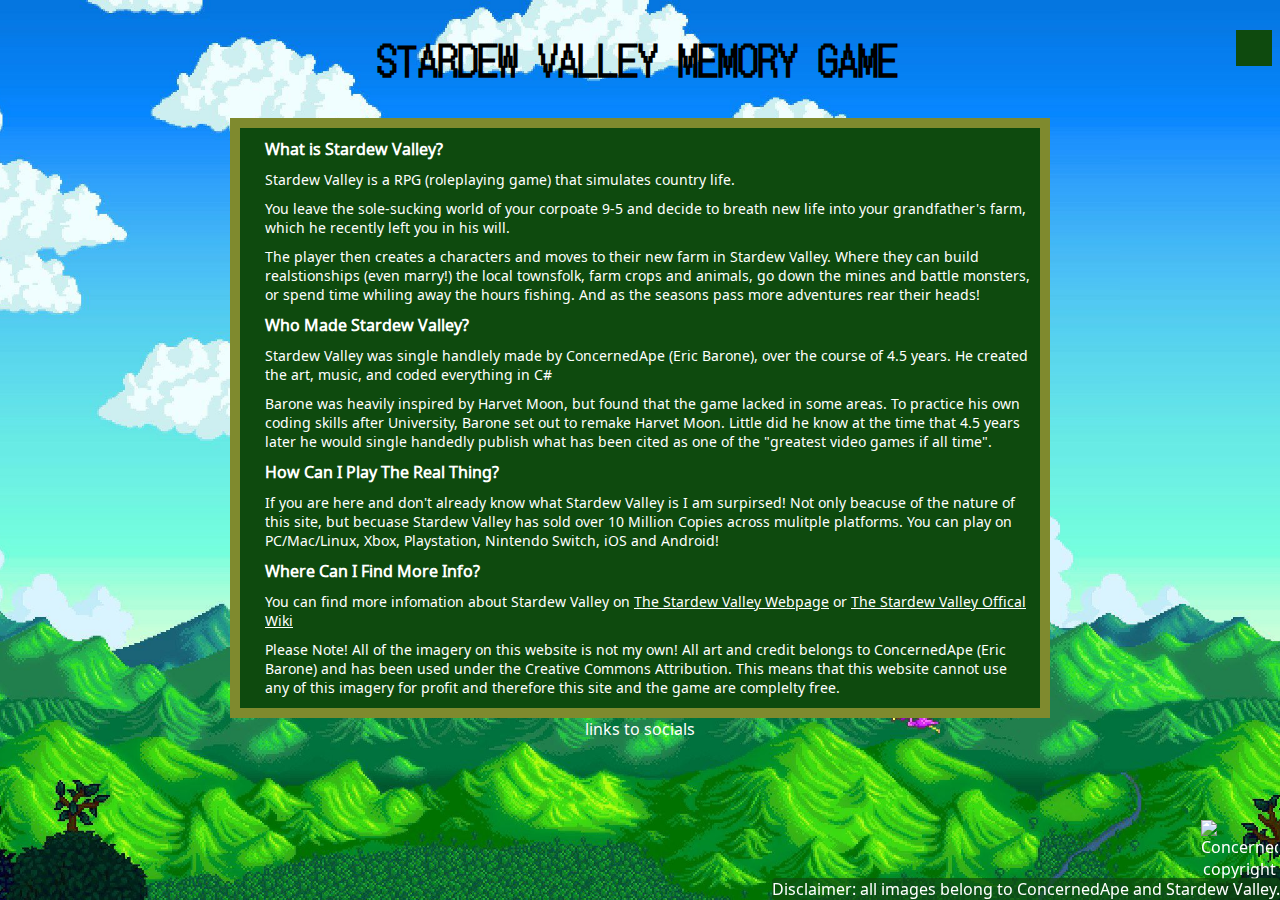
==== about.html @ 9a5f5c53 "docs: add wireframes to README.md and description" ====
<!DOCTYPE html>
<html lang="en">
<head>
    <meta charset="UTF-8">
    <meta http-equiv="X-UA-Compatible" content="IE=edge">
    <meta name="viewport" content="width=device-width, initial-scale=1.0">
    <title>STARDEW VALLEY MEMORY CARD GAME</title>
    <link rel="stylesheet" href="assets/css/style.css">
    <script src="/assets/javascript/script.js"></script>

</head>


<body>
    <div class="dropdown">
        <button class="dropbutton"><i class="fa-solid fa-bars"></i></button>
        <div class="drop-content">
            <a href="index.html">Home</a>
            <a href="about.html">What is Stardew Valley?</a>
            <a href="#.html">How to play???</a>
        </div>
    </div>
    <h1>STARDEW VALLEY MEMORY GAME</h1>
    <div id="about-board">
      <h3>What is Stardew Valley?</h3>
      <p>Stardew Valley is a RPG (roleplaying game) that simulates country life.</p>
      <p>You leave the sole-sucking world of your corpoate 9-5 and decide to breath new life into your grandfather's farm, which he recently left you in his will.</p>
      <p>The player then creates a characters and moves to their new farm in Stardew Valley. Where they can build realstionships (even marry!) the local townsfolk, farm crops and animals, go down the mines and battle monsters, or spend time whiling away the hours fishing. And as the seasons pass more adventures rear their heads!</p>
      
      <h3>Who Made Stardew Valley?</h3>
      <p>Stardew Valley was single handlely made by ConcernedApe (Eric Barone), over the course of 4.5 years. He created the art, music, and coded everything in C#</p>
      <p>Barone was heavily inspired by Harvet Moon, but found that the game lacked in some areas. To practice his own coding skills after University, Barone set out to remake Harvet Moon. Little did he know at the time that 4.5 years later he would single handedly publish what has been cited as one of the "greatest video games if all time".</p>

      <h3>How Can I Play The Real Thing?</h3>
      <p>If you are here and don't already know what Stardew Valley is I am surpirsed! Not only beacuse of the nature of this site, but becuase Stardew Valley has sold over 10 Million Copies across mulitple platforms. You can play on PC/Mac/Linux, Xbox, Playstation, Nintendo Switch, iOS and Android!</p>

      <h3>Where Can I Find More Info?</h3>
      <p>You can find more infomation about Stardew Valley on <a href="https://www.stardewvalley.net">The Stardew Valley Webpage</a> or <a href="https://stardewvalleywiki.com/Stardew_Valley_Wiki">The Stardew Valley Offical Wiki</a></p>
      <p>Please Note! All of the imagery on this website is not my own! All art and credit belongs to ConcernedApe (Eric Barone) and has been used under the Creative Commons Attribution. This means that this website cannot use any of this imagery for profit and therefore this site and the game are complelty free.</p>
      
    </div>
    <div>links to socials</div>
</body>


<footer>
    <img id="copyrightimg" src="/assets/images/developed_by_copyright.gif" alt="ConcernedApe copyright">
    <div id="disclaimer">Disclaimer: all images belong to ConcernedApe and Stardew Valley.</div>
</footer>
<!---Font Awesome Script-->
<script src="https://kit.fontawesome.com/9096438b6b.js" crossorigin="anonymous"></script>
</html>
---- assets/css/style.css ----
/* Universal Styling */
@import url('https://fonts.googleapis.com/css2?family=DotGothic16&family=Noto+Sans+Syloti+Nagri&family=VT323&display=swap');

body {
    background: url(/assets/images/stardew-bg.jpg);
    font-family: 'Noto Sans Syloti Nagri', sans-serif;
    color: #fff;
    text-align: center;
    background-attachment: fixed;
    background-size: cover;
    background-repeat: no-repeat;
    background-position: center center;
}

h1 {
    margin: 30px;
    font-family: 'DotGothic16', sans-serif;
    color: #000;
    align-items: center center;
    font-size: 40px;
}

#social {
    display: inline-flex;
    align-items: center;
    padding: 8px;
    border-radius: 8px;
    background-color: #0E4A0E;
}

#disclaimer {
    position: fixed;
    bottom: 0;
    right: 0;
    background-color: #0e4a0eb6;
    border-radius: 4px;
}

#copyrightimg{
    width: 77px;
    position: fixed;
    bottom: 20px;
    right: 2px;
}

/* Drop Button Styling */ 
.dropbutton {
    background-color: #0E4A0E;
    color: #fff;
    border: none;
    padding: 18px;
    font-size: 18px;
}

.dropdown {
    position: relative;
    display: block;
    float: right;
}

.drop-content {
    display: none;
    position: absolute;
    right: 0;
    background-color: #7F8A2E;
    box-shadow: 0px 8px 16px 0px rgba(0,0,0,0.2);
}

.drop-content a {
    color: #fff;
    padding: 12px 16px;
    text-decoration: none;
    display: block;
    width: 150px;
}

.drop-content a:hover {
    background-color: #508a50;
}
.dropdown:hover .drop-content {
    display: block;
}
.dropdown:hover .dropbutton {
    background-color: #508a50;
}

/* Home Page Styling */
#home-board {
    height: 575px;
    width: 500px;
    margin: 0 auto;
    display: flex;
    background-color: #0E4A0E;
    border: 10px solid #7F8A2E;
    color: #fff;
    flex-direction: column;
    padding-top: 20px;
}

#home-board a {
    background-color: pink;
    display: block;
    padding: 8px;
    border-radius: 8px;
    margin: 2.5rem 8em 2.5rem 8rem;
}

#home-board #play a {
    background-color: green;
    display: block;
    padding: 8px;
    border-radius: 8px;
    margin: 5.5rem 8em 2.5rem 8rem;
}

/* About Stardew Styling*/
#about-board {
    height: 580px;
    width: 800px;
    margin: 0 auto;
    flex-wrap: wrap;
    background-color: #0E4A0E;
    border: 10px solid #7F8A2E;
    color: #fff;
}

#about-board p{
    margin: 10px 10px 10px 25px;
    text-align: left;
    font-size: 14px;
}

#about-board a{
    color: #fff;
    font-size: 14px;
}

#about-board h3{
    font-family: 'Noto Sans Syloti Nagri', sans-serif;
    font-size: 16px;
    font-weight: 700;
    margin: 10px 10px 10px 25px;
    text-align: left;
}

/* Iridium Page Styling */
#iridiumboard {
    height: 575px;
    width: 500px;
    margin: 0 auto;
    display: flex;
    flex-wrap: wrap;
    background-color: #0E4A0E;
    border: 10px solid #7F8A2E;
}

#errors, #matches, #points {
    background-color: #0E4A0E;
    display: inline-block;
    padding: 8px;
    border-radius: 8px;
    margin-left: 25%;
    margin: 2.5rem 8em 2.5rem 8rem;
}

.iridiumcard {
    height: 128px;
    width: 90px;
    margin: 5px;
    border-radius: 8px;
    cursor: pointer
}

/* Gold Page Styling */
#goldboard {
    height: 590gitpx;
    width: 435px;
    margin: 0 auto;
    display: flex;
    flex-wrap: wrap;
    background-color: #0E4A0E;
    border: 10px solid #7F8A2E;
}

.goldcard {
    height: 135px;
    margin: 6px;
    border-radius: 8px;
    cursor: pointer
}

/* Silver Page Styling */
#silverboard {
    height: 420px;
    width: 606px;
    margin: 0 auto;
    display: flex;
    flex-wrap: wrap;
    background-color: #0E4A0E;
    border: 10px solid #7F8A2E;
}

.silvercard {
    height: 195px;
    margin: 6px;
    border-radius: 8px;
    cursor: pointer
}
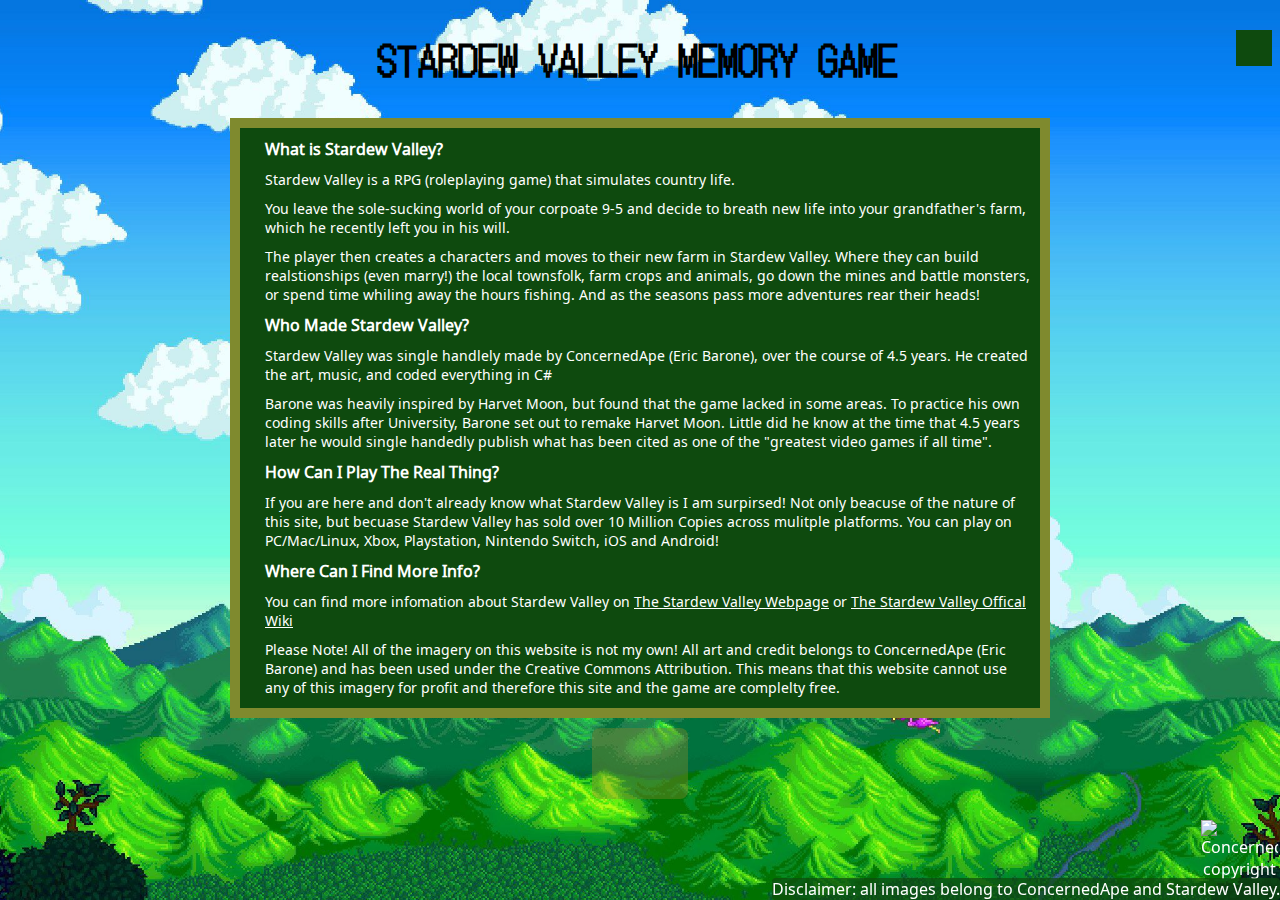
==== commit a2ddd952: "docs: add links to social-buttons div and style" ====
--- a/about.html
+++ b/about.html
@@ -39,7 +39,10 @@
       <p>Please Note! All of the imagery on this website is not my own! All art and credit belongs to ConcernedApe (Eric Barone) and has been used under the Creative Commons Attribution. This means that this website cannot use any of this imagery for profit and therefore this site and the game are complelty free.</p>
       
     </div>
-    <div>links to socials</div>
+    <div id ="social-buttons">
+        <a href="https://github.com/Pur3-MAlice" alt="Link to new tab: Alice Ford's Git Hub" target="_blank"><i class="fa-brands fa-github"></i></a>
+        <a href="https://codepen.io/Pure_MAlice" alt="Link to new tab: Alice Ford's Code Pen" target="_blank"><i class="fa-brands fa-codepen"></i></a>
+    </div>
 </body>
 
 
--- a/assets/css/style.css
+++ b/assets/css/style.css
@@ -20,12 +20,27 @@
     font-size: 40px;
 }
 
-#social {
+#social-buttons {
     display: inline-flex;
     align-items: center;
     padding: 8px;
     border-radius: 8px;
-    background-color: #0E4A0E;
+    background-color: #7f8a2e6b;
+    font-size: 40px;
+    margin: 10px;
+}
+
+#social-buttons i{
+    margin: 20px;
+}    
+
+#social-buttons i:hover{
+    color: #000;
+    cursor: pointer;
+}   
+
+#social-buttons a:visited {
+    color: #fff;
 }
 
 #disclaimer {
@@ -173,8 +188,8 @@
 
 /* Gold Page Styling */
 #goldboard {
-    height: 590gitpx;
-    width: 435px;
+    height: 500px;
+    width: 355px;
     margin: 0 auto;
     display: flex;
     flex-wrap: wrap;
@@ -183,8 +198,8 @@
 }
 
 .goldcard {
-    height: 135px;
-    margin: 6px;
+    height: 110px;
+    margin: 5px;
     border-radius: 8px;
     cursor: pointer
 }
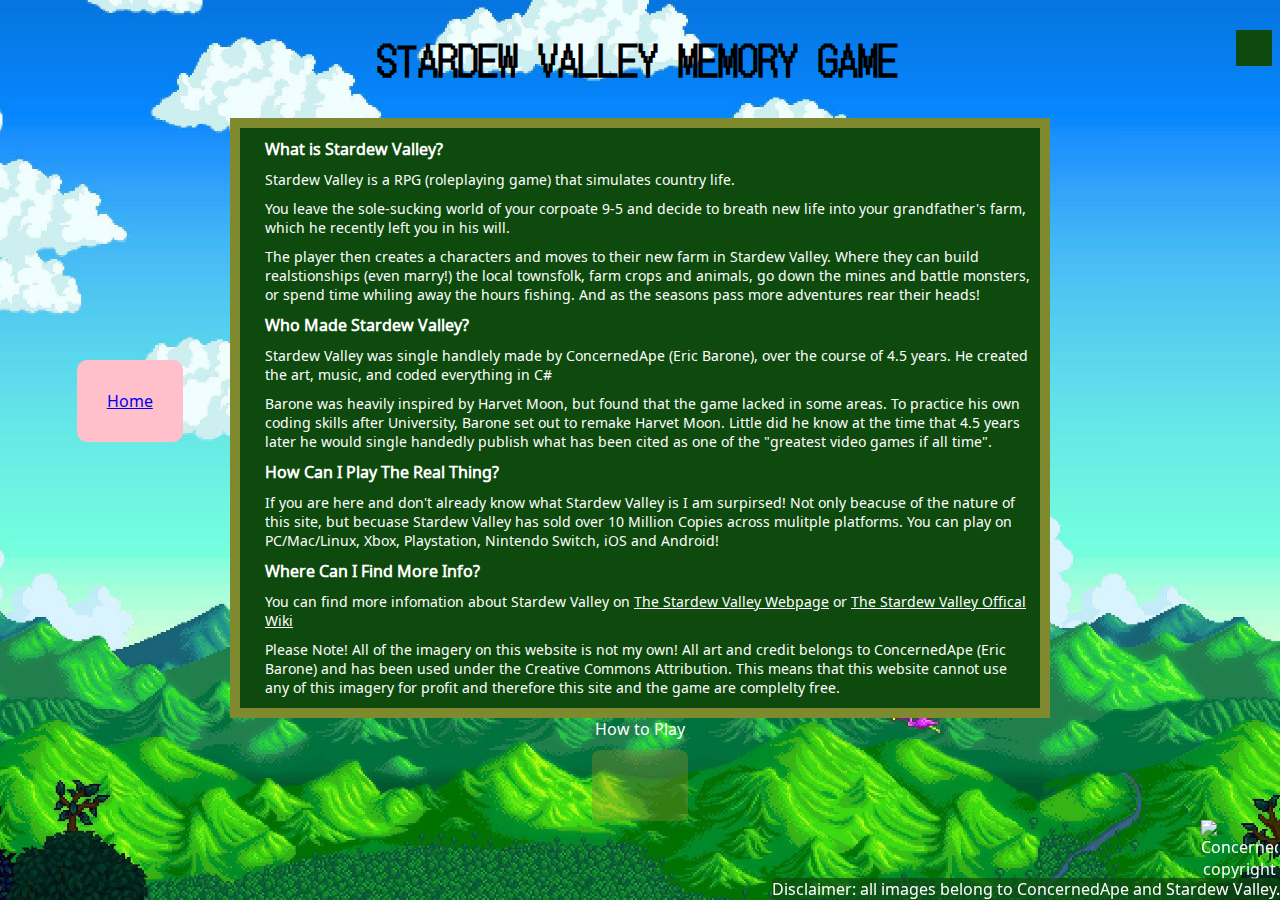
==== commit 327985aa: "feat: add new homebutton to each page fixed on the left of the board" ====
--- a/about.html
+++ b/about.html
@@ -21,7 +21,8 @@
         </div>
     </div>
     <h1>STARDEW VALLEY MEMORY GAME</h1>
-    <div id="about-board">
+    <div id="homebutton"><a href="index.html">Home</a></div>
+    <div id="about-board">  
       <h3>What is Stardew Valley?</h3>
       <p>Stardew Valley is a RPG (roleplaying game) that simulates country life.</p>
       <p>You leave the sole-sucking world of your corpoate 9-5 and decide to breath new life into your grandfather's farm, which he recently left you in his will.</p>
@@ -37,8 +38,10 @@
       <h3>Where Can I Find More Info?</h3>
       <p>You can find more infomation about Stardew Valley on <a href="https://www.stardewvalley.net">The Stardew Valley Webpage</a> or <a href="https://stardewvalleywiki.com/Stardew_Valley_Wiki">The Stardew Valley Offical Wiki</a></p>
       <p>Please Note! All of the imagery on this website is not my own! All art and credit belongs to ConcernedApe (Eric Barone) and has been used under the Creative Commons Attribution. This means that this website cannot use any of this imagery for profit and therefore this site and the game are complelty free.</p>
-      
     </div>
+
+    <div>How to Play</div>
+
     <div id ="social-buttons">
         <a href="https://github.com/Pur3-MAlice" alt="Link to new tab: Alice Ford's Git Hub" target="_blank"><i class="fa-brands fa-github"></i></a>
         <a href="https://codepen.io/Pure_MAlice" alt="Link to new tab: Alice Ford's Code Pen" target="_blank"><i class="fa-brands fa-codepen"></i></a>
--- a/assets/css/style.css
+++ b/assets/css/style.css
@@ -58,6 +58,16 @@
     right: 2px;
 }
 
+#homebutton {
+    color: #fff;
+    position: fixed;
+    left: 6%;
+    top: 40%;
+    background: PINK;
+    padding: 30px;
+    border-radius: 10px;
+}
+
 /* Drop Button Styling */ 
 .dropbutton {
     background-color: #0E4A0E;
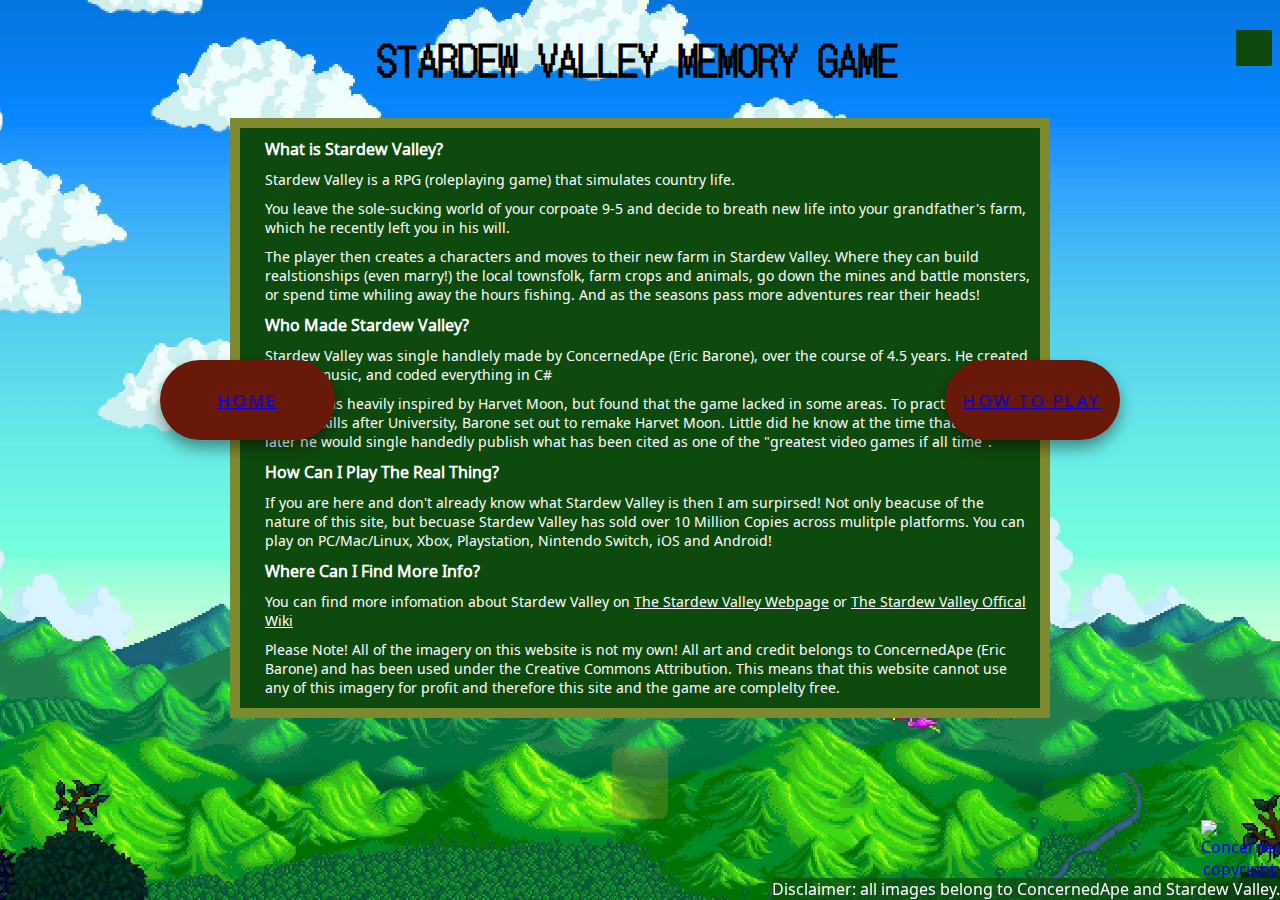
==== commit 17fd0f77: "docs: add html comments and tidy up coding for best practices and future user/understanding" ====
--- a/about.html
+++ b/about.html
@@ -6,23 +6,27 @@
     <meta name="viewport" content="width=device-width, initial-scale=1.0">
     <title>STARDEW VALLEY MEMORY CARD GAME</title>
     <link rel="stylesheet" href="assets/css/style.css">
-    <script src="/assets/javascript/script.js"></script>
-
 </head>
 
-
 <body>
-    <div class="dropdown">
+    <div class="dropdown"><!--Dropdown Nav Menu code inspired by Stack Overflow (referenced in README.md)-->
         <button class="dropbutton"><i class="fa-solid fa-bars"></i></button>
         <div class="drop-content">
             <a href="index.html">Home</a>
             <a href="about.html">What is Stardew Valley?</a>
-            <a href="#.html">How to play???</a>
+            <a href="how-to.html">How to Play</a>
         </div>
     </div>
+
     <h1>STARDEW VALLEY MEMORY GAME</h1>
-    <div id="homebutton"><a href="index.html">Home</a></div>
-    <div id="about-board">  
+
+    <div class="leftbutton"> <!--Nav Buttons-->
+        <button class="button">
+          <a href="index.html">Home</a>
+        </button>
+    </div>
+
+    <div id="about-board"> <!--FAQs on Stardew Valley to give user infomation about the theme's inspiration-->
       <h3>What is Stardew Valley?</h3>
       <p>Stardew Valley is a RPG (roleplaying game) that simulates country life.</p>
       <p>You leave the sole-sucking world of your corpoate 9-5 and decide to breath new life into your grandfather's farm, which he recently left you in his will.</p>
@@ -33,26 +37,33 @@
       <p>Barone was heavily inspired by Harvet Moon, but found that the game lacked in some areas. To practice his own coding skills after University, Barone set out to remake Harvet Moon. Little did he know at the time that 4.5 years later he would single handedly publish what has been cited as one of the "greatest video games if all time".</p>
 
       <h3>How Can I Play The Real Thing?</h3>
-      <p>If you are here and don't already know what Stardew Valley is I am surpirsed! Not only beacuse of the nature of this site, but becuase Stardew Valley has sold over 10 Million Copies across mulitple platforms. You can play on PC/Mac/Linux, Xbox, Playstation, Nintendo Switch, iOS and Android!</p>
+      <p>If you are here and don't already know what Stardew Valley is then I am surpirsed! Not only beacuse of the nature of this site, but becuase Stardew Valley has sold over 10 Million Copies across mulitple platforms. You can play on PC/Mac/Linux, Xbox, Playstation, Nintendo Switch, iOS and Android!</p>
 
       <h3>Where Can I Find More Info?</h3>
-      <p>You can find more infomation about Stardew Valley on <a href="https://www.stardewvalley.net">The Stardew Valley Webpage</a> or <a href="https://stardewvalleywiki.com/Stardew_Valley_Wiki">The Stardew Valley Offical Wiki</a></p>
+      <p>You can find more infomation about Stardew Valley on <a href="https://www.stardewvalley.net" alt="The offical site of the Stardew Valley game. link open in new tab" target="_blank">The Stardew Valley Webpage</a> or <a href="https://stardewvalleywiki.com/Stardew_Valley_Wiki" alt="The offical site of the Stardew Valley Wiki. link open in new tab" target="_blank">The Stardew Valley Offical Wiki</a></p>
       <p>Please Note! All of the imagery on this website is not my own! All art and credit belongs to ConcernedApe (Eric Barone) and has been used under the Creative Commons Attribution. This means that this website cannot use any of this imagery for profit and therefore this site and the game are complelty free.</p>
     </div>
 
-    <div>How to Play</div>
+    <div class="rightbutton"> <!--Nav Buttons-->
+        <button class="button">
+          <a href="how-to.html">How to Play</a>
+        </button>
+    </div>
 
-    <div id ="social-buttons">
+    <div id ="social-buttons-text">
+    <!--Links to Social Buttons-->
         <a href="https://github.com/Pur3-MAlice" alt="Link to new tab: Alice Ford's Git Hub" target="_blank"><i class="fa-brands fa-github"></i></a>
         <a href="https://codepen.io/Pure_MAlice" alt="Link to new tab: Alice Ford's Code Pen" target="_blank"><i class="fa-brands fa-codepen"></i></a>
     </div>
 </body>
 
-
 <footer>
-    <img id="copyrightimg" src="/assets/images/developed_by_copyright.gif" alt="ConcernedApe copyright">
+<!--Copyright Disclaimer-->
+    <a href="https://www.stardewvalley.net/author/concernedape/" alt="Link out to Developer Blog of ConcernedApe. link open in new tab" target="_blank"><img id="copyrightimg" src="/assets/images/developed_by_copyright.gif" alt="ConcernedApe copyright"></a>
     <div id="disclaimer">Disclaimer: all images belong to ConcernedApe and Stardew Valley.</div>
 </footer>
+<!---JavaScript-->
+<script src="/assets/javascript/script.js"></script>
 <!---Font Awesome Script-->
 <script src="https://kit.fontawesome.com/9096438b6b.js" crossorigin="anonymous"></script>
 </html>--- a/assets/css/style.css
+++ b/assets/css/style.css
@@ -1,6 +1,5 @@
-/* Universal Styling */
+/* Universal Styling & Styling that Occurs on all pages*/
 @import url('https://fonts.googleapis.com/css2?family=DotGothic16&family=Noto+Sans+Syloti+Nagri&family=VT323&display=swap');
-
 body {
     background: url(/assets/images/stardew-bg.jpg);
     font-family: 'Noto Sans Syloti Nagri', sans-serif;
@@ -16,31 +15,7 @@
     margin: 30px;
     font-family: 'DotGothic16', sans-serif;
     color: #000;
-    align-items: center center;
     font-size: 40px;
-}
-
-#social-buttons {
-    display: inline-flex;
-    align-items: center;
-    padding: 8px;
-    border-radius: 8px;
-    background-color: #7f8a2e6b;
-    font-size: 40px;
-    margin: 10px;
-}
-
-#social-buttons i{
-    margin: 20px;
-}    
-
-#social-buttons i:hover{
-    color: #000;
-    cursor: pointer;
-}   
-
-#social-buttons a:visited {
-    color: #fff;
 }
 
 #disclaimer {
@@ -58,17 +33,17 @@
     right: 2px;
 }
 
-#homebutton {
-    color: #fff;
-    position: fixed;
-    left: 6%;
-    top: 40%;
-    background: PINK;
-    padding: 30px;
-    border-radius: 10px;
-}
-
-/* Drop Button Styling */ 
+#highscore {
+    background-color: black;
+    font-family: 'DotGothic16', sans-serif;
+    letter-spacing: 4px;
+    font-size: 16px;
+    margin: 0 auto;
+    width: 535px;
+    text-align: center;
+}
+
+/* Drop Button Styling some below taken from Stack Overflow (Referenced in README.md) */ 
 .dropbutton {
     background-color: #0E4A0E;
     color: #fff;
@@ -109,9 +84,77 @@
     background-color: #508a50;
 }
 
+/* Buttons some of the styling below inspired by a Codepen (referenced in README.md)*/
+#social-buttons, #social-buttons-text {
+    display: inline-flex;
+    align-items: center;
+    padding: 8px;
+    border-radius: 8px;
+    background-color: #7f8a2e6b;
+    font-size: 40px;
+    margin: 0px 0px 0px 30px;
+}
+
+#social-buttons i:hover{
+    color: #000;
+    cursor: pointer;
+}   
+
+#social-buttons-text i:hover{
+    color: #000;
+    cursor: pointer;
+}  
+
+#social-buttons i{
+    margin: 10px;
+}   
+
+#social-buttons-text i{
+    margin: 10px;
+}  
+
+a:visited {
+    color: #fff;
+}
+
+#social-buttons-text {
+    margin: 30px;
+}
+
+.button {
+    width: 175px;
+    height: 80px;
+    font-size: 17px;
+    text-transform: uppercase;
+    font-family: 'Noto Sans Syloti Nagri', sans-serif;
+    background-color: #68190a;
+    letter-spacing: 2.5px;
+    border: 0px;
+    border-radius: 45px;
+    box-shadow: 0px 8px 15px rgba(0, 0, 0, 0.4);
+    cursor: pointer;
+}
+  
+.button:hover {
+    background-color: #8c1c04;
+    box-shadow: 0px 15px 20px rgba(140, 28, 4, 0.8);
+}
+
+.leftbutton {
+    position: fixed;
+    left: 12.5%;
+    top: 40%;
+}
+
+.rightbutton {
+    position: fixed;
+    right: 12.5%;
+    top: 40%;
+}
+
 /* Home Page Styling */
 #home-board {
-    height: 575px;
+    height: 525px;
     width: 500px;
     margin: 0 auto;
     display: flex;
@@ -122,23 +165,59 @@
     padding-top: 20px;
 }
 
-#home-board a {
-    background-color: pink;
-    display: block;
+#play {
+    background-color: #3A7DA8;
+    color: #3A7DA8;
     padding: 8px;
     border-radius: 8px;
-    margin: 2.5rem 8em 2.5rem 8rem;
-}
-
-#home-board #play a {
-    background-color: green;
-    display: block;
+    margin: 5.5rem 8em 2.5rem 8rem;
+    font: 20px;
+}
+
+#play a {
+    color: #fff;
+    margin-left: 38.5%;
+    text-decoration: none;
+}
+
+input {
+    visibility:hidden;
+}
+
+label {
+    cursor: pointer;
+    background: #8c1c04;
+    border-radius: 8px;
+    font-size: 17px;
     padding: 8px;
-    border-radius: 8px;
-    margin: 5.5rem 8em 2.5rem 8rem;
-}
-
-/* About Stardew Styling*/
+    margin: 30px 25% 0px 25%;
+}
+
+input:checked + label {
+    background: #68190a;
+}
+
+#levelchoice {
+    background-color: black;
+    font-family: 'DotGothic16', sans-serif;
+    letter-spacing: 4px;
+    font-size: 32px;
+    margin: 0 auto;
+    margin-bottom: 10px;
+    width: 520px;
+    text-align: center;
+}
+
+#score-board {
+    width: 25%;
+    margin: 0 auto;
+    background-color: #68190a;
+    border: 10px solid #8c1c04;
+    color: #fff;
+    position: absolute;
+}
+
+/* About Stardew Styling */
 #about-board {
     height: 580px;
     width: 800px;
@@ -149,18 +228,18 @@
     color: #fff;
 }
 
-#about-board p{
+#about-board p {
     margin: 10px 10px 10px 25px;
     text-align: left;
     font-size: 14px;
 }
 
-#about-board a{
+#about-board a {
     color: #fff;
     font-size: 14px;
 }
 
-#about-board h3{
+#about-board > h3 { 
     font-family: 'Noto Sans Syloti Nagri', sans-serif;
     font-size: 16px;
     font-weight: 700;
@@ -168,24 +247,42 @@
     text-align: left;
 }
 
+/* How to & About Stardew Styling */
+#howto-board {
+    height: 580px;
+    width: 800px;
+    margin: 0 auto;
+    flex-wrap: wrap;
+    background-color: #0E4A0E;
+    border: 10px solid #7F8A2E;
+    color: #fff;
+    font-family: 'Noto Sans Syloti Nagri', sans-serif;
+    text-align: left;
+    font-size: 22px;
+}
+
+#howto-board li {
+    padding: 10px 12px 10px 12px;
+}
+
+#howto-board > h3 {
+    font-family: 'Noto Sans Syloti Nagri', sans-serif;
+    font-size: 24px;
+    font-weight: 700;
+    margin: 10px 10px 10px 25px;
+    text-align: center;
+    color: #fff;
+}
+
 /* Iridium Page Styling */
 #iridiumboard {
-    height: 575px;
+    height: 555px;
     width: 500px;
     margin: 0 auto;
     display: flex;
     flex-wrap: wrap;
     background-color: #0E4A0E;
     border: 10px solid #7F8A2E;
-}
-
-#errors, #matches, #points {
-    background-color: #0E4A0E;
-    display: inline-block;
-    padding: 8px;
-    border-radius: 8px;
-    margin-left: 25%;
-    margin: 2.5rem 8em 2.5rem 8rem;
 }
 
 .iridiumcard {
@@ -230,4 +327,12 @@
     margin: 6px;
     border-radius: 8px;
     cursor: pointer
+}
+
+#errors, #matches, #points {
+    background-color: #0E4A0E;
+    display: inline-block;
+    padding: 8px;
+    border-radius: 8px;
+    margin: 2.5rem 7em 11.5px 7rem;;
 }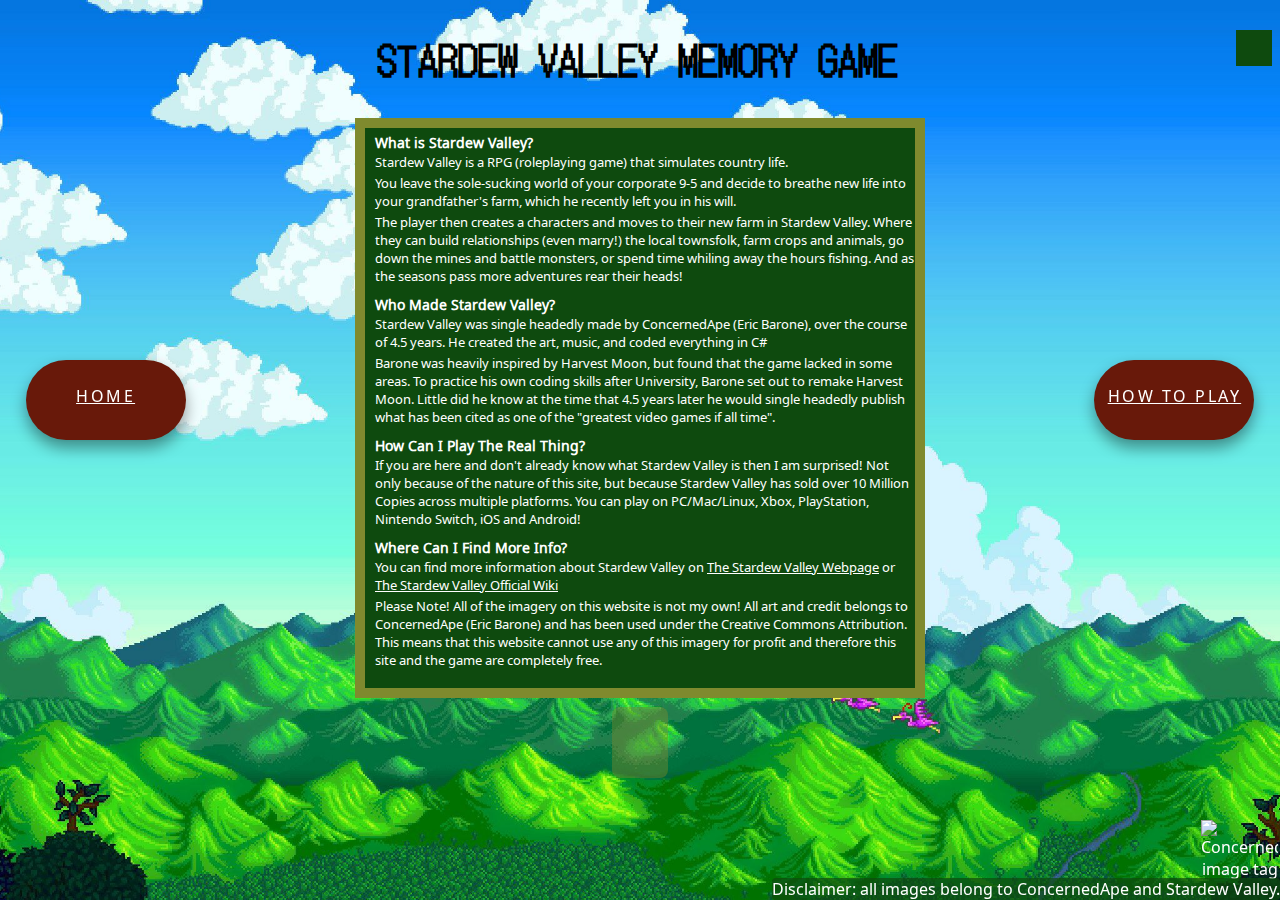
==== commit 3d00f536: "docs: add media Qs" ====
--- a/about.html
+++ b/about.html
@@ -20,50 +20,48 @@
 
     <h1>STARDEW VALLEY MEMORY GAME</h1>
 
-    <div class="leftbutton"> <!--Nav Buttons-->
-        <button class="button">
-          <a href="index.html">Home</a>
-        </button>
+    <div id="about-board"> <!--FAQs on Stardew Valley to give user infomation about the theme's inspiration-->
+        <h3>What is Stardew Valley?</h3>
+        <p>Stardew Valley is a RPG (roleplaying game) that simulates country life.</p>
+        <p>You leave the sole-sucking world of your corporate 9-5 and decide to breathe new life into your grandfather's farm, which he recently left you in his will.</p>
+        <p>The player then creates a characters and moves to their new farm in Stardew Valley. Where they can build relationships (even marry!) the local townsfolk, farm crops and animals, go down the mines and battle monsters, or spend time whiling away the hours fishing. And as the seasons pass more adventures rear their heads!</p>
+        
+        <h3>Who Made Stardew Valley?</h3>
+        <p>Stardew Valley was single headedly made by ConcernedApe (Eric Barone), over the course of 4.5 years. He created the art, music, and coded everything in C#</p>
+        <p>Barone was heavily inspired by Harvest Moon, but found that the game lacked in some areas. To practice his own coding skills after University, Barone set out to remake Harvest Moon. Little did he know at the time that 4.5 years later he would single headedly publish what has been cited as one of the "greatest video games if all time".</p>
+  
+        <h3>How Can I Play The Real Thing?</h3>
+        <p>If you are here and don't already know what Stardew Valley is then I am surprised! Not only because of the nature of this site, but because Stardew Valley has sold over 10 Million Copies across multiple platforms. You can play on PC/Mac/Linux, Xbox, PlayStation, Nintendo Switch, iOS and Android!</p>
+  
+        <h3>Where Can I Find More Info?</h3>
+        <p>You can find more information about Stardew Valley on <a href="https://www.stardewvalley.net" target="_blank">The Stardew Valley Webpage</a> or <a href="https://stardewvalleywiki.com/Stardew_Valley_Wiki" target="_blank">The Stardew Valley Official Wiki</a></p>
+        <p>Please Note! All of the imagery on this website is not my own! All art and credit belongs to ConcernedApe (Eric Barone) and has been used under the Creative Commons Attribution. This means that this website cannot use any of this imagery for profit and therefore this site and the game are completely free.</p>  
     </div>
 
-    <div id="about-board"> <!--FAQs on Stardew Valley to give user infomation about the theme's inspiration-->
-      <h3>What is Stardew Valley?</h3>
-      <p>Stardew Valley is a RPG (roleplaying game) that simulates country life.</p>
-      <p>You leave the sole-sucking world of your corpoate 9-5 and decide to breath new life into your grandfather's farm, which he recently left you in his will.</p>
-      <p>The player then creates a characters and moves to their new farm in Stardew Valley. Where they can build realstionships (even marry!) the local townsfolk, farm crops and animals, go down the mines and battle monsters, or spend time whiling away the hours fishing. And as the seasons pass more adventures rear their heads!</p>
-      
-      <h3>Who Made Stardew Valley?</h3>
-      <p>Stardew Valley was single handlely made by ConcernedApe (Eric Barone), over the course of 4.5 years. He created the art, music, and coded everything in C#</p>
-      <p>Barone was heavily inspired by Harvet Moon, but found that the game lacked in some areas. To practice his own coding skills after University, Barone set out to remake Harvet Moon. Little did he know at the time that 4.5 years later he would single handedly publish what has been cited as one of the "greatest video games if all time".</p>
-
-      <h3>How Can I Play The Real Thing?</h3>
-      <p>If you are here and don't already know what Stardew Valley is then I am surpirsed! Not only beacuse of the nature of this site, but becuase Stardew Valley has sold over 10 Million Copies across mulitple platforms. You can play on PC/Mac/Linux, Xbox, Playstation, Nintendo Switch, iOS and Android!</p>
-
-      <h3>Where Can I Find More Info?</h3>
-      <p>You can find more infomation about Stardew Valley on <a href="https://www.stardewvalley.net" alt="The offical site of the Stardew Valley game. link open in new tab" target="_blank">The Stardew Valley Webpage</a> or <a href="https://stardewvalleywiki.com/Stardew_Valley_Wiki" alt="The offical site of the Stardew Valley Wiki. link open in new tab" target="_blank">The Stardew Valley Offical Wiki</a></p>
-      <p>Please Note! All of the imagery on this website is not my own! All art and credit belongs to ConcernedApe (Eric Barone) and has been used under the Creative Commons Attribution. This means that this website cannot use any of this imagery for profit and therefore this site and the game are complelty free.</p>
+    <div class="leftbutton"> <!--Nav Buttons-->
+        <div class="button">
+          <a href="index.html">Home</a>
+        </div>
     </div>
 
     <div class="rightbutton"> <!--Nav Buttons-->
-        <button class="button">
+        <div class="button" id="smallscreen-edits">
           <a href="how-to.html">How to Play</a>
-        </button>
+        </div>
     </div>
 
     <div id ="social-buttons-text">
     <!--Links to Social Buttons-->
-        <a href="https://github.com/Pur3-MAlice" alt="Link to new tab: Alice Ford's Git Hub" target="_blank"><i class="fa-brands fa-github"></i></a>
-        <a href="https://codepen.io/Pure_MAlice" alt="Link to new tab: Alice Ford's Code Pen" target="_blank"><i class="fa-brands fa-codepen"></i></a>
+        <a href="https://github.com/Pur3-MAlice" target="_blank"><i class="fa-brands fa-github"></i></a>
+        <a href="https://codepen.io/Pure_MAlice" target="_blank"><i class="fa-brands fa-codepen"></i></a>
     </div>
-</body>
-
 <footer>
-<!--Copyright Disclaimer-->
-    <a href="https://www.stardewvalley.net/author/concernedape/" alt="Link out to Developer Blog of ConcernedApe. link open in new tab" target="_blank"><img id="copyrightimg" src="/assets/images/developed_by_copyright.gif" alt="ConcernedApe copyright"></a>
+    <!--Copyright Disclaimer-->
+    <a href="https://www.stardewvalley.net/author/concernedape/" target="_blank"><img id="copyrightimg" src="/assets/images/developed_by_copyright.gif" alt="ConcernedApe's image tag"></a>
     <div id="disclaimer">Disclaimer: all images belong to ConcernedApe and Stardew Valley.</div>
 </footer>
 <!---JavaScript-->
-<script src="/assets/javascript/script.js"></script>
 <!---Font Awesome Script-->
 <script src="https://kit.fontawesome.com/9096438b6b.js" crossorigin="anonymous"></script>
+</body>
 </html>--- a/assets/css/style.css
+++ b/assets/css/style.css
@@ -16,6 +16,10 @@
     font-family: 'DotGothic16', sans-serif;
     color: #000;
     font-size: 40px;
+}
+
+a {
+    color: #fff;
 }
 
 #disclaimer {
@@ -134,6 +138,18 @@
     box-shadow: 0px 8px 15px rgba(0, 0, 0, 0.4);
     cursor: pointer;
 }
+
+.button a {
+    border: 30px;
+    display: flex;
+    padding-top: 25px;
+    align-content: center;
+    flex-direction: column-reverse;
+}
+
+#break a {
+    padding-top: 15px;
+}
   
 .button:hover {
     background-color: #8c1c04;
@@ -160,7 +176,6 @@
     display: flex;
     background-color: #0E4A0E;
     border: 10px solid #7F8A2E;
-    color: #fff;
     flex-direction: column;
     padding-top: 20px;
 }
@@ -171,7 +186,6 @@
     padding: 8px;
     border-radius: 8px;
     margin: 5.5rem 8em 2.5rem 8rem;
-    font: 20px;
 }
 
 #play a {
@@ -225,17 +239,11 @@
     flex-wrap: wrap;
     background-color: #0E4A0E;
     border: 10px solid #7F8A2E;
-    color: #fff;
 }
 
 #about-board p {
     margin: 10px 10px 10px 25px;
     text-align: left;
-    font-size: 14px;
-}
-
-#about-board a {
-    color: #fff;
     font-size: 14px;
 }
 
@@ -255,8 +263,6 @@
     flex-wrap: wrap;
     background-color: #0E4A0E;
     border: 10px solid #7F8A2E;
-    color: #fff;
-    font-family: 'Noto Sans Syloti Nagri', sans-serif;
     text-align: left;
     font-size: 22px;
 }
@@ -266,12 +272,10 @@
 }
 
 #howto-board > h3 {
-    font-family: 'Noto Sans Syloti Nagri', sans-serif;
     font-size: 24px;
     font-weight: 700;
     margin: 10px 10px 10px 25px;
     text-align: center;
-    color: #fff;
 }
 
 /* Iridium Page Styling */
@@ -295,8 +299,8 @@
 
 /* Gold Page Styling */
 #goldboard {
-    height: 500px;
-    width: 355px;
+    height: 465px;
+    width: 340px;
     margin: 0 auto;
     display: flex;
     flex-wrap: wrap;
@@ -306,7 +310,7 @@
 
 .goldcard {
     height: 110px;
-    margin: 5px;
+    margin: 3px;
     border-radius: 8px;
     cursor: pointer
 }
@@ -334,5 +338,377 @@
     display: inline-block;
     padding: 8px;
     border-radius: 8px;
-    margin: 2.5rem 7em 11.5px 7rem;;
+    margin: 0.5rem 7em 13px 7rem;
+}
+
+/* Media Qs */
+
+@media (max-width: 1600px) {
+    .leftbutton {
+        left: 8%;
+    }
+    
+    .rightbutton {
+        right: 8%;
+    }
+
+    #social-buttons-text {
+        margin: 9px;
+    }
+
+    #social-buttons {
+        font-size: 36px;
+    }
+
+    #errors, #matches, #points {
+        margin: 0.5rem 7em 6px 7rem;
+    }
+
+    #counters {
+        margin-bottom: -9px;
+    }
+    
+    #iridiumboard {
+        height: 465px;
+        width: 415px;
+    }
+
+    .iridiumcard {
+        height: 110px;
+        width: 77px;
+        margin: 3px;
+    }
+}
+
+@media (max-width: 1400px) {
+    .leftbutton {
+        left: 2%;
+    }
+    
+    .rightbutton {
+        right: 2%;
+    }
+
+    .button {
+        width: 160px;
+        font-size: 16px;
+    }
+
+    #score-board {
+        width: 22%;
+    }
+
+    #score-board h2{
+        font-size: 20px;
+    }
+
+    #howto-board {
+        height: 540px;
+        width: 550px;
+    }
+
+    #about-board {
+        height: 560px;
+        width: 550px;
+    }
+
+    #howto-board li {
+        font-size: 18px;
+    }
+
+    #about-board h3{
+        font-size: 14px;
+        margin: 5px 0px 8px 10px;
+    }
+
+    #about-board p{
+        font-size: 13px;
+        margin: -7px 0px 10px 10px;
+    }
+}
+
+
+@media (max-width: 1060px) {
+    h1 {
+        font-size: 35px;
+        margin: 20px
+    }
+    #errors, #matches, #points {
+        margin: 12px 40px 19px 40px;
+    }
+
+    #score-board {
+        width: 18%;
+    }
+
+    #score-board h2{
+        font-size: 18px;
+    }
+    #silverboard {
+        height: 355px;
+        width: 515px;
+    }
+
+    .silvercard {
+        height: 169px;
+        margin: 4px;
+    }
+}
+
+@media (max-width: 850px) {
+    h1 {
+        font-size: 32px;
+        margin: 15px
+    }
+
+    .dropbutton {
+        padding: 15px;
+        font-size: 16px;
+    }
+
+    #errors, #matches, #points {
+        margin: 12px 40px 19px 40px;
+    }
+
+    #levelchoice {
+        font-size: 24px;
+        margin-bottom: 0px;
+        width: 500px;
+    }
+
+    #home-board {
+        height: 400px;
+        width: 420px;
+    }
+
+    #score-board {
+        width: 18%;
+        top: 18%;
+    }
+
+    #score-board h2{
+        font-size: 14px;
+    }
+
+    label {
+        font-size: 16px;
+        padding: 8px;
+        margin: 10px 20% -10px 20%;
+    }
+
+    .button {
+        width: 105px;
+        font-size: 13px;
+    }
+
+    .button a {
+        padding-top: 30px;
+    }
+
+    #break a {
+        padding-top: 23px;
+    }
+
+    #smallscreen-edits a {
+        padding-top: 23px;
+    }
+
+    #play {
+        margin: 2.5rem 4rem 2.5rem 4rem;
+    }
+
+    #play a{
+        margin-left: 25%;
+    }
+
+    #about-board {
+        height: 625px;
+        width: 480px;
+    }
+
+    #howto-board {
+        height: 580px;
+        width: 480px;
+    }
+
+    #disclaimer {
+        font-size: 12px;
+    }
+}    
+
+@media (max-width: 650px) {
+    h1 {
+        font-size: 26px;
+        margin: 8px
+    }
+
+    .dropbutton {
+        padding: 11px;
+        font-size: 14px;
+    }
+
+    h2 {
+        font-size: 16px;
+    }
+
+    #errors, #matches, #points {
+        margin: 5px 25px 10px 25px;
+    }
+
+    #home-board {
+        margin-top: 5px;
+        height: 360px;
+        width: 480px;
+    }
+
+    #score-board {
+        margin-top: 5px;
+        width: 91.5%;
+        position: inherit;
+    }
+
+    #score-board h2{
+        font-size: 14px;
+    }
+
+    #social-buttons {
+        font-size: 28px;
+        padding: 5px;
+        margin: 0px 0px 0px 15px;
+    }
+
+    label {
+        font-size: 16px;
+        padding: 8px;
+        margin: 10px 20% -10px 20%;
+    }
+    
+    .button {
+        width: 82px;
+        font-size: 10px;
+        border-radius: 20px;
+    }
+
+    .button a {
+        padding-top: 30px;
+    }
+
+    #break a {
+        padding-top: 23px;
+    }
+
+    #smallscreen-edits a {
+        padding-top: 23px;
+    }
+
+    #play {
+        margin: 2.5rem 6rem 2.5rem 6rem;
+    }
+
+    #play a{
+        margin-left: 35%;
+    }
+
+    #about-board {
+        height: 625px;
+        width: 480px;
+    }
+
+    #howto-board {
+        height: 580px;
+        width: 480px;
+    }
+    .leftbutton {
+        left: 0.5%;
+    }
+    
+    .rightbutton {
+        right: 0.5%;
+    }
+    
+    .silvercard {
+        height: 110px;
+        margin: 3px;
+    }
+
+    #silverboard {
+        height: 236px;
+        width: 339px;
+    }
+}
+
+@media (max-width: 400px) {
+    h1 {
+        font-size: 23px;
+        margin: 8px;
+    }
+
+    .dropbutton {
+        padding: 11px;
+        font-size: 14px;
+    }
+
+    #score-board {
+        margin-top: 5px;
+        width: 88.5%;
+        height: 100px;
+        position: inherit;
+    }
+
+    #levelchoice {
+        font-size: 20px;
+        margin-bottom: 0px;
+        width: 90%;
+    }
+
+    #home-board {
+        height: 300px;
+        width: 330px;
+    }
+
+    label {
+        font-size: 16px;
+        padding: 8px;
+        margin: -12px 20% -10px 20%;
+    }
+    
+    #play {
+        margin: 2.5rem 4rem 2.5rem 4rem;
+    }
+
+    #copyrightimg {
+        width: 60px;
+        bottom: 15px;
+        right: 1px;
+    }
+
+    #social-buttons-text {
+        margin: 9px;
+        font-size: 30px;
+    }
+
+    #disclaimer {
+        font-size: 8px;
+    }
+
+    #highscore {
+        width: 90%;;
+    }
+
+    .rightbutton {
+        position: relative;
+        display: inline-flex;
+        margin: 5px 0 0 10px;
+    }
+
+    .leftbutton {
+        position: relative;
+        display: inline-flex;
+        margin-right: 5px 10px 0 0;
+    }
+
+    #errors, #matches, #points {
+        margin: 5px 12px 15px 12px;
+    }
+
 }